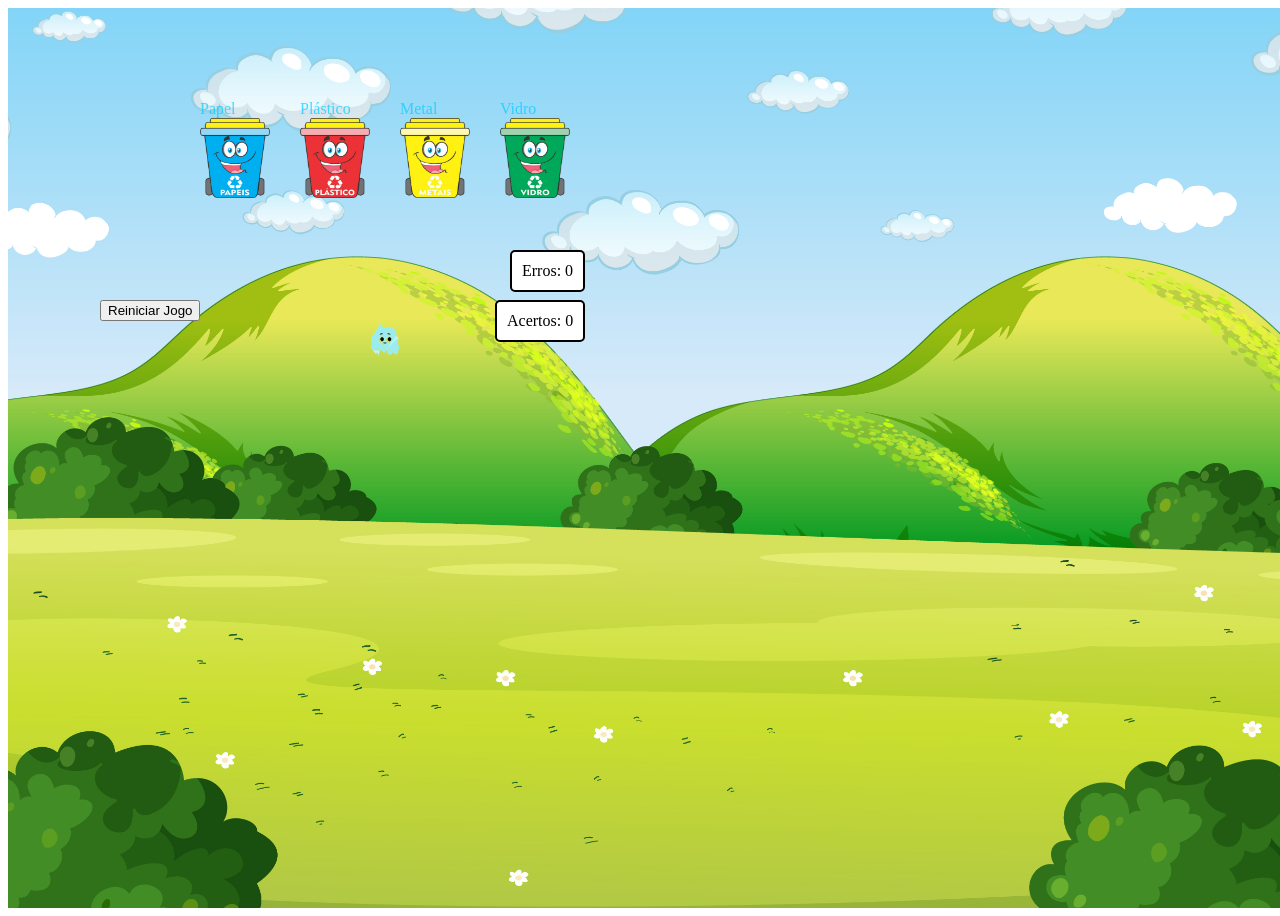
==== Lógica do jogo/game.html @ 5e38058b "quase pronto" ====
<!DOCTYPE html>
<html lang="en">

<head>
  <meta charset="UTF-8">
  <meta http-equiv="X-UA-Compatible" content="IE=edge">
  <meta name="viewport" content="width=device-width, initial-scale=1.0">
  <title>Jogo de Reciclagem</title>
  <link rel="stylesheet" href="styles.css">
</head>

<body class="prevent-select">
  <div id="objetosArrastaveisContainer">
    <div id="objeto1" class="objeto objeto1" data-tipo="papel" style="top: 300px; left: 350px;">
      <img src="./imglogica/papelAmassado.png" width="70" height="80" />
    </div>
    <div id="objeto2" class="objeto objeto2" data-tipo="plastico" style="top: 300px; left: 350px;">
      <img src="./imglogica/sacolaPlastico.png" width="70" height="80" />
    </div>
    <div id="objeto3" class="objeto objeto3" data-tipo="metal" style="top: 300px; left: 350px;">
      <img src="./imglogica/lataMetal.png" width="70" height="80" />
    </div>
    <div id="objeto4" class="objeto objeto4" data-tipo="vidro" style="top: 300px; left: 350px;">
      <img src="./imglogica/garrafaVidro.png" width="70" height="80" />
    </div>
  </div>

  <div class="objeto-estatico" data-tipo="papel" style="top: 100px; left: 200px;">
    <span id="textoObjetoEstatico1">Papel</span>
    <img class="lixeiras" id="objetoEstatico1" src="../imagens/lixeira_azul.png" width="70" height="80" />
  </div>
  <div class="objeto-estatico" data-tipo="plastico" style="top: 100px; left: 300px;">
    <span id="textoObjetoEstatico2">Plástico</span>
    <img class="lixeiras" id="objetoEstatico2" src="../imagens/lixeira_vermelha.png" width="70" height="80" />
  </div>
  <div class="objeto-estatico" data-tipo="metal" style="top: 100px; left: 400px;">
    <span id="textoObjetoEstatico3">Metal</span>
    <img class="lixeiras" id="objetoEstatico3" src="../imagens/lixeira_amarela.png" width="70" height="80" />
  </div>
  <div class="objeto-estatico" data-tipo="vidro" style="top: 100px; left: 500px;">
    <span id="textoObjetoEstatico4">Vidro</span>
    <img class="lixeiras" id="objetoEstatico4" src="../imagens/lixeira_verde.png" width="70" height="80" />
  </div>

  <div id="placarAcertos" class="placar" style="top: 300px; left: 495px">Acertos: 0</div>
  <div id="placarErros" class="placar" style="top: 250px; left: 510px">Erros: 0</div>

  <div id="fundo" class="plano-de-fundo-img"></div>
  <button id="btnReiniciar" onclick="reiniciarJogo()" style="position: absolute; top: 300px; left: 100px;">Reiniciar
    Jogo</button>
  <script src="script.js"></script>
</body>

</html>
---- Lógica do jogo/styles.css ----
.objeto {
  position: absolute;
  width: 70px;
  height: 80px;
  cursor: move;
}

.objeto img {
  width: 100%;
  height: 100%;
}

.objeto-estatico {
  position: absolute;
  width: 70px;
  height: 80px;
  color: rgba(1, 204, 255, 0.703);
  /* Todas as letras brancas */
}

.placar {
  border: 2px solid black;
  border-radius: 5px;
  padding: 10px;
  text-align: center;
  position: absolute;
  background-color: white;
}

.lixeiras {
  width: 100%;
  height: 100%;
  border-radius: 1px;
}

.prevent-select {
  -webkit-user-select: none;
  -ms-user-select: none;
  user-select: none;
}

.plano-de-fundo-img {
  background-image: url('./imglogica/fundo.jpg');
  height: 100vh;
  width: 100vw;
  display: flex;
  background-size: cover;
  background-repeat: no-repeat;
  background-position: center;
  overflow: auto;
}
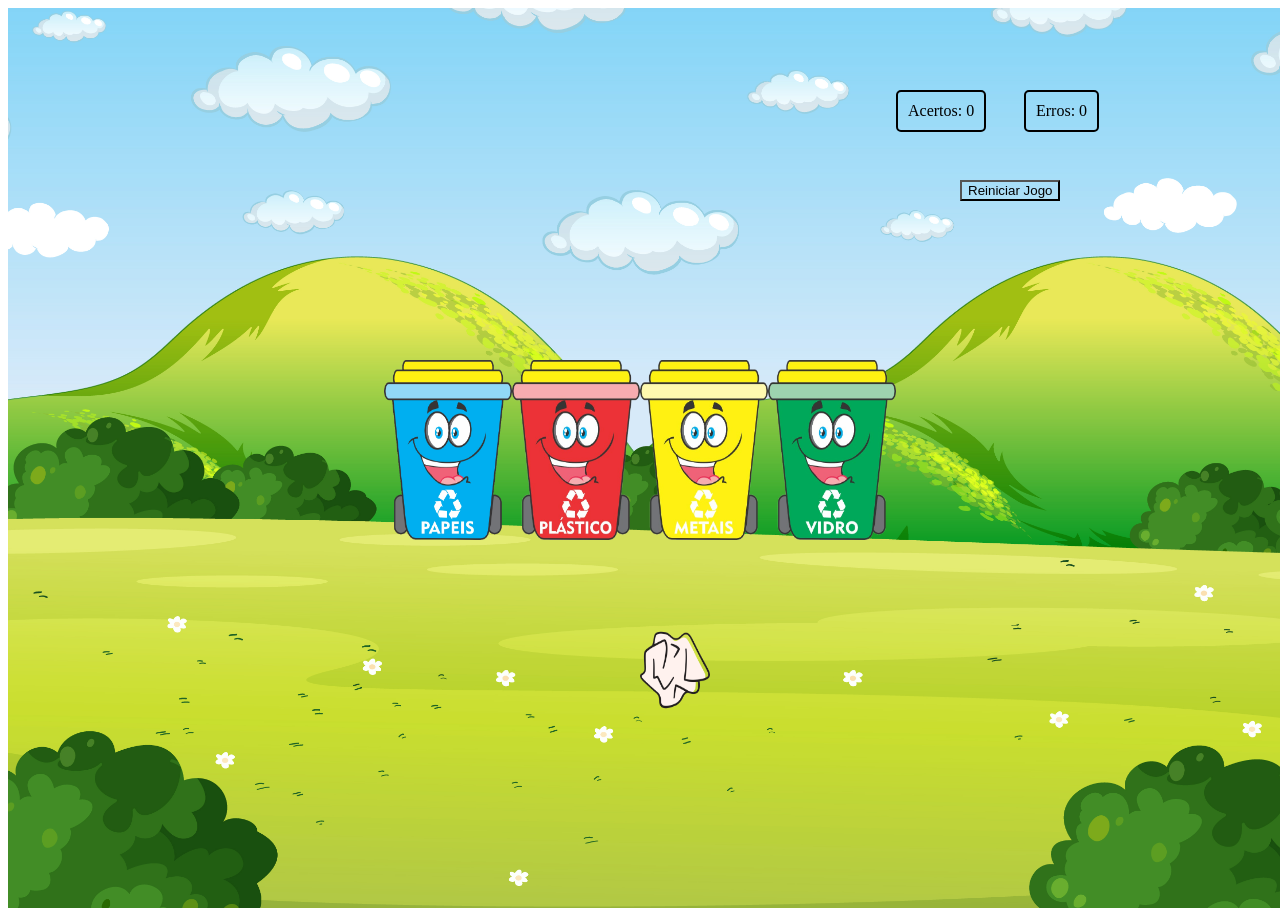
==== commit 7038b147: "commit: mexi na posição do lixos, e a posição dos objetos" ====
--- a/Lógica do jogo/game.html
+++ b/Lógica do jogo/game.html
@@ -11,42 +11,38 @@
 
 <body class="prevent-select">
   <div id="objetosArrastaveisContainer">
-    <div id="objeto1" class="objeto objeto1" data-tipo="papel" style="top: 300px; left: 350px;">
-      <img src="./imglogica/papelAmassado.png" width="70" height="80" />
+    <div id="objeto1" class="objeto objeto1" data-tipo="papel" style="top: 70%; left: 50%;">
+      <img src="./imglogica/papelAmassado2.png"/>
     </div>
-    <div id="objeto2" class="objeto objeto2" data-tipo="plastico" style="top: 300px; left: 350px;">
-      <img src="./imglogica/sacolaPlastico.png" width="70" height="80" />
+    <div id="objeto2" class="objeto objeto2" data-tipo="plastico" style="top: 70%; left: 50%;">
+      <img src="./imglogica/sacolaPlastico.png"/>
     </div>
-    <div id="objeto3" class="objeto objeto3" data-tipo="metal" style="top: 300px; left: 350px;">
-      <img src="./imglogica/lataMetal.png" width="70" height="80" />
+    <div id="objeto3" class="objeto objeto3" data-tipo="metal" style="top: 70%; left: 50%;">
+      <img src="./imglogica/tampaGarrafaMetal.png"/>
     </div>
-    <div id="objeto4" class="objeto objeto4" data-tipo="vidro" style="top: 300px; left: 350px;">
-      <img src="./imglogica/garrafaVidro.png" width="70" height="80" />
+    <div id="objeto4" class="objeto objeto4" data-tipo="vidro" style="top: 70%; left: 50%;">
+      <img src="./imglogica/copoDeVidro.png"/>
     </div>
   </div>
 
-  <div class="objeto-estatico" data-tipo="papel" style="top: 100px; left: 200px;">
-    <span id="textoObjetoEstatico1">Papel</span>
-    <img class="lixeiras" id="objetoEstatico1" src="../imagens/lixeira_azul.png" width="70" height="80" />
+  <div class="objeto-estatico" data-tipo="papel" style="top: 40%; left: 30%; width: 10%; height: 20%;">
+    <img  id="textoObjetoEstatico1" class="lixeiras" id="objetoEstatico1" src="../imagens/lixeira_azul.png"/>
   </div>
-  <div class="objeto-estatico" data-tipo="plastico" style="top: 100px; left: 300px;">
-    <span id="textoObjetoEstatico2">Plástico</span>
-    <img class="lixeiras" id="objetoEstatico2" src="../imagens/lixeira_vermelha.png" width="70" height="80" />
+  <div class="objeto-estatico" data-tipo="plastico" style="top: 40%; left: 40%; width: 10%; height: 20%;">
+    <img id="textoObjetoEstatico2" class="lixeiras" id="objetoEstatico2" src="../imagens/lixeira_vermelha.png"/>
   </div>
-  <div class="objeto-estatico" data-tipo="metal" style="top: 100px; left: 400px;">
-    <span id="textoObjetoEstatico3">Metal</span>
-    <img class="lixeiras" id="objetoEstatico3" src="../imagens/lixeira_amarela.png" width="70" height="80" />
+  <div class="objeto-estatico" data-tipo="metal" style="top: 40%; left: 50%; width: 10%; height: 20%;">
+    <img  id="textoObjetoEstatico3" class="lixeiras" id="objetoEstatico3" src="../imagens/lixeira_amarela.png"/>
   </div>
-  <div class="objeto-estatico" data-tipo="vidro" style="top: 100px; left: 500px;">
-    <span id="textoObjetoEstatico4">Vidro</span>
-    <img class="lixeiras" id="objetoEstatico4" src="../imagens/lixeira_verde.png" width="70" height="80" />
+  <div class="objeto-estatico" data-tipo="vidro" style="top: 40%; left: 60%; width: 10%; height: 20%;">
+    <img id="textoObjetoEstatico4" class="lixeiras" id="objetoEstatico4" src="../imagens/lixeira_verde.png"/>
   </div>
 
-  <div id="placarAcertos" class="placar" style="top: 300px; left: 495px">Acertos: 0</div>
-  <div id="placarErros" class="placar" style="top: 250px; left: 510px">Erros: 0</div>
+  <div id="placarAcertos" class="placar" style="top: 10%; left: 70%">Acertos: 0</div>
+  <div id="placarErros" class="placar" style="top: 10%; left: 80%">Erros: 0</div>
 
   <div id="fundo" class="plano-de-fundo-img"></div>
-  <button id="btnReiniciar" onclick="reiniciarJogo()" style="position: absolute; top: 300px; left: 100px;">Reiniciar
+  <button id="btnReiniciar" onclick="reiniciarJogo()" style="position: absolute; top: 20%; left: 75%; background-color: transparent; cursor: pointer;">Reiniciar
     Jogo</button>
   <script src="script.js"></script>
 </body>
--- a/Lógica do jogo/styles.css
+++ b/Lógica do jogo/styles.css
@@ -15,16 +15,15 @@
   width: 70px;
   height: 80px;
   color: rgba(1, 204, 255, 0.703);
-  /* Todas as letras brancas */
 }
 
 .placar {
-  border: 2px solid black;
+  border: 2px solid rgb(0, 0, 0);
   border-radius: 5px;
   padding: 10px;
   text-align: center;
   position: absolute;
-  background-color: white;
+  background-color: transparent;
 }
 
 .lixeiras {
@@ -48,4 +47,5 @@
   background-repeat: no-repeat;
   background-position: center;
   overflow: auto;
-}+}
+
